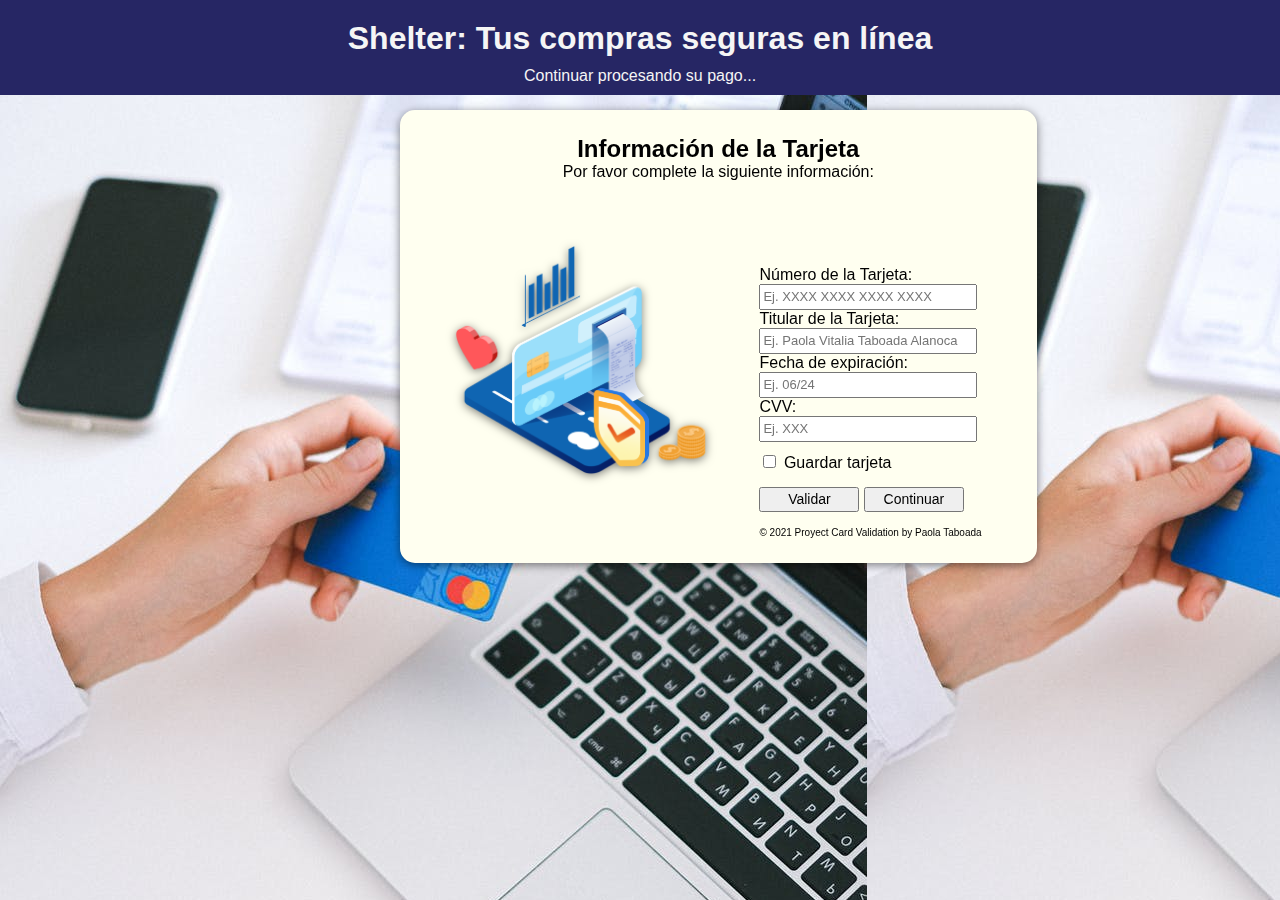
==== src/index.html @ ccb804ba "agregando proyecto" ====
<!DOCTYPE html>
<html>

  <head>
    <meta charset="utf-8">
    <title>Tarjeta de crédito válida</title>
    <link rel="stylesheet" href="style.css" />
  </head>

  <body>
    <header class="head">
      <h1 class="head">Shelter: Tus compras seguras en línea</h1>
      <span class="head">Continuar procesando su pago...</span>
    </header>

    <main>
      <section id="general">
        <h2 class="one">Información de la Tarjeta</h2>
        <span class="description">Por favor complete la siguiente información:</span><br>
        <!-- Sección para imagen -->
        <section class="box-image">
          <img class="img-pago-electrónico" alt="Comprando en línea" src="electronic-card-payment.png">
        </section>

        <!-- Información sobre el usuario -->
        <form class="formulario-tarjeta">
          <div>
            <label class="data" for="cardNumber">Número de la Tarjeta:</label><br>
            <input class="data-input" type="text" id="cardNumber" placeholder="Ej. XXXX XXXX XXXX XXXX" maxlength="16">
          </div>
          <div>
            <label class="data" for="cardOwner">Titular de la Tarjeta:</label><br>
            <input class="data-input" type="text" id="cardOwner" placeholder="Ej. Paola Vitalia Taboada Alanoca" maxlength="40"><br>
          </div>
          <div>
            <label class="data" for="expirationDate">Fecha de expiración:</label><br>
            <input class="data-input" type="text" id="expirationDate" placeholder="Ej. 06/24" maxlength="5"><br>
          </div>
          <div>
            <label class="data" for="securityCode">CVV:</label><br>
            <input class="data-input" type="text" id="securityCode" placeholder="Ej. XXX" maxlength="4"><br>
          </div>

          <!-- Sección para el checkbox y los botones-->
          <section id="checkbox-y-botones">
            <div>
              <input type="checkbox" id ="checkbox" value="SaveCard">
              <label class="data" for="checkbox"> Guardar tarjeta</label><br>
            </div>
            <div>
              <input class="button" id="cardValidation" type="button" value="Validar">
              <input class="button" id="continueProcess" type="button" value="Continuar">
            </div>
          </section>
          <div class="foot">© 2021 Proyect Card Validation by Paola Taboada</div>
        </form>

      </section>
      
      <!-- Siguiente página -->
      <section id="pageTwo" style="display: none">
          <h2>Resumen del pedido:</h2>
          <ul id="nextPage"></ul>
          <div>
              <input class="button" id="ocultarTarjeta" type="submit" value="Mostrar">
          </div>
      </section>
    </main>

    <script src="index.js" type="module"></script>
  </body>
</html>
---- src/style.css ----
body {
  margin: 0;
  font-family: -apple-system, BlinkMacSystemFont, 'Segoe UI', Roboto, Oxygen, Ubuntu, Cantarell, 'Open Sans', 'Helvetica Neue', sans-serif;
  background-image: url("back-photo.jpeg");
}
.head {
  text-align: center;
  color: whitesmoke;
  background-color: rgb(38, 38, 100);
  margin: 0;
  padding-top: 10px;
  padding-bottom: 10px;
}
.img-pago-electrónico {
  width: 260px;
  padding: 60px 20px;
  filter: drop-shadow(0 2px 5px rgba(0, 0, 0, 0.5));
}
.box-image {
  background-color: ivory;
  display: inline-block;
}
.formulario-tarjeta {
  background-color: ivory;
  display: inline-block;
  padding: 25px 25px;
  padding-bottom: 10px;
  margin-top: 0;
  text-align: left;
}
#alerta-no-valido {
  display: hidden;
  color: red;
  font-size: 12px;
}
main {
  text-align: center;
  position: relative;
  left: 400px;
  top: 15px;
  bottom: 0;
  background-color: ivory;
  display: inline-block;
  padding: 25px 30px;
  padding-bottom: 15px;
  border-radius: 15px;
  filter: drop-shadow(0 2px 5px rgba(0, 0, 0, 0.5));;
}
.one {
  margin-bottom: 0;
  margin-top: 0;
}
.description {
  font-size: 16px;
  margin: 0;
  padding-top: 0;
}
.data {
  font-size: 16px;
}
.data-input {
  font-size: 13px;
  width: 210px;
  height: 20px;
}
#checkbox-y-botones {
  padding-top: 10px;
}
.button {
  margin-top: 15px;
  width: 100px;
  height: 25px;
  font-size: 14px;
  line-height: 25px; 
}
.foot {
  text-align: center;
  font-size: 10px;
  margin-top: 15px;
  margin-bottom: 0;
}
#nextPage {
  text-align: left;
  width: fit-content;
}
#pageTwo {
  width: fit-content;
  position: relative;
}
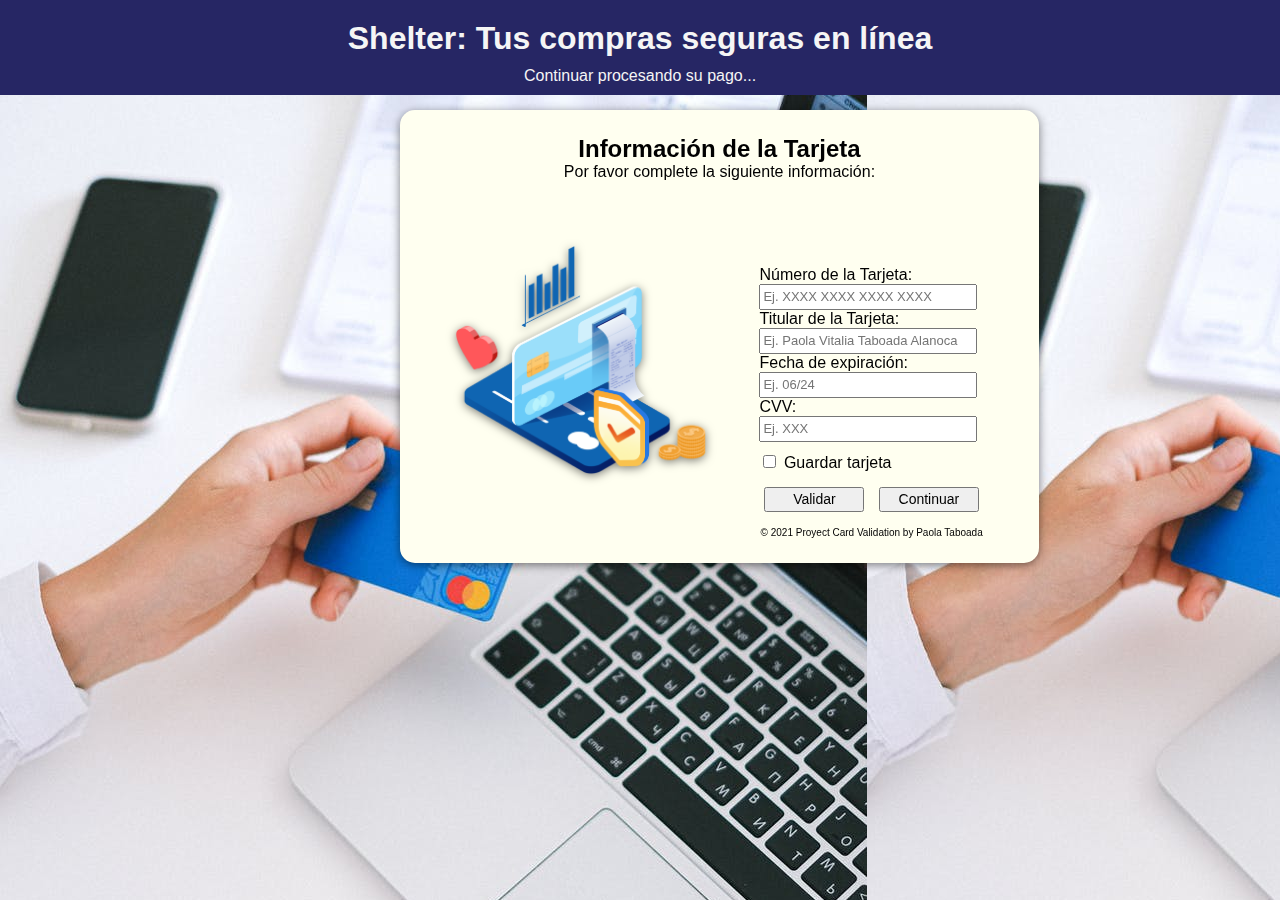
==== commit aff24be9: "agregué botón regresar" ====
--- a/src/index.html
+++ b/src/index.html
@@ -14,8 +14,8 @@
     </header>
 
     <main>
-      <section id="general">
-        <h2 class="one">Información de la Tarjeta</h2>
+      <section id="pageOne" class="pageOne">
+        <h2>Información de la Tarjeta</h2>
         <span class="description">Por favor complete la siguiente información:</span><br>
         <!-- Sección para imagen -->
         <section class="box-image">
@@ -54,16 +54,26 @@
           </section>
           <div class="foot">© 2021 Proyect Card Validation by Paola Taboada</div>
         </form>
-
       </section>
       
       <!-- Siguiente página -->
-      <section id="pageTwo" style="display: none">
-          <h2>Resumen del pedido:</h2>
-          <ul id="nextPage"></ul>
-          <div>
-              <input class="button" id="ocultarTarjeta" type="submit" value="Mostrar">
-          </div>
+      <section id="pageTwo" class="pageTwo" style="display: none">
+        <h2>Resumen del pedido:</h2>
+        <span id="addCardNumber" class="addCardNumber"></span><br>
+        <table>
+          <tr><th>Concepto</th>
+              <th class="espacio-izq">Monto</th></tr>
+          <tr><td>Subtotal:</td>
+              <td id="addSubtotal" class="espacio-izq"></td></tr>
+          <tr><td>Envío:</td>
+              <td id="addShipping" class="espacio-izq"></td></tr>
+          <tr><td>Total a pagar:</td>
+              <td id="addTotal" class="espacio-izq"></td></tr>    
+        </table>
+        <div>
+          <input class="back-button" id="previousPage" type="button" value="Regresar">
+          <input class="pay-button" id="ocultarTarjeta" type="submit" value="Pagar">
+        </div>
       </section>
     </main>
 
--- a/src/style.css
+++ b/src/style.css
@@ -28,17 +28,12 @@
   margin-top: 0;
   text-align: left;
 }
-#alerta-no-valido {
-  display: hidden;
-  color: red;
-  font-size: 12px;
-}
 main {
   text-align: center;
   position: relative;
   left: 400px;
   top: 15px;
-  bottom: 0;
+  bottom: 5px;
   background-color: ivory;
   display: inline-block;
   padding: 25px 30px;
@@ -46,7 +41,7 @@
   border-radius: 15px;
   filter: drop-shadow(0 2px 5px rgba(0, 0, 0, 0.5));;
 }
-.one {
+h2{
   margin-bottom: 0;
   margin-top: 0;
 }
@@ -72,6 +67,8 @@
   height: 25px;
   font-size: 14px;
   line-height: 25px; 
+  margin-left: 5px;
+  margin-right: 5px;
 }
 .foot {
   text-align: center;
@@ -79,11 +76,35 @@
   margin-top: 15px;
   margin-bottom: 0;
 }
-#nextPage {
+.pageTwo {
+  background-color: ivory;
+  display: inline-block;
+  padding: 20px 40px;
+  padding-bottom: 10px;
+}
+.addCardNumber{
+  font-size: 17px;
+  color: rgb(84, 218, 106);
+}
+table {
   text-align: left;
   width: fit-content;
+  padding: 20px 40px;
 }
-#pageTwo {
-  width: fit-content;
-  position: relative;
+.espacio-izq{
+  padding-left: 80px;
+  text-align: right;
+}
+.pay-button, .back-button{
+  width: 110px;
+  height: 30px;
+  text-align: center;
+  font-size: 15px;
+  line-height: 25px; 
+  margin-bottom: 20px;
+  margin-left: 15px;
+  margin-right: 15px;
+}
+.pay-button:hover, .back-button:hover, .button:hover, .pay-button:hover{
+  cursor: pointer;
 }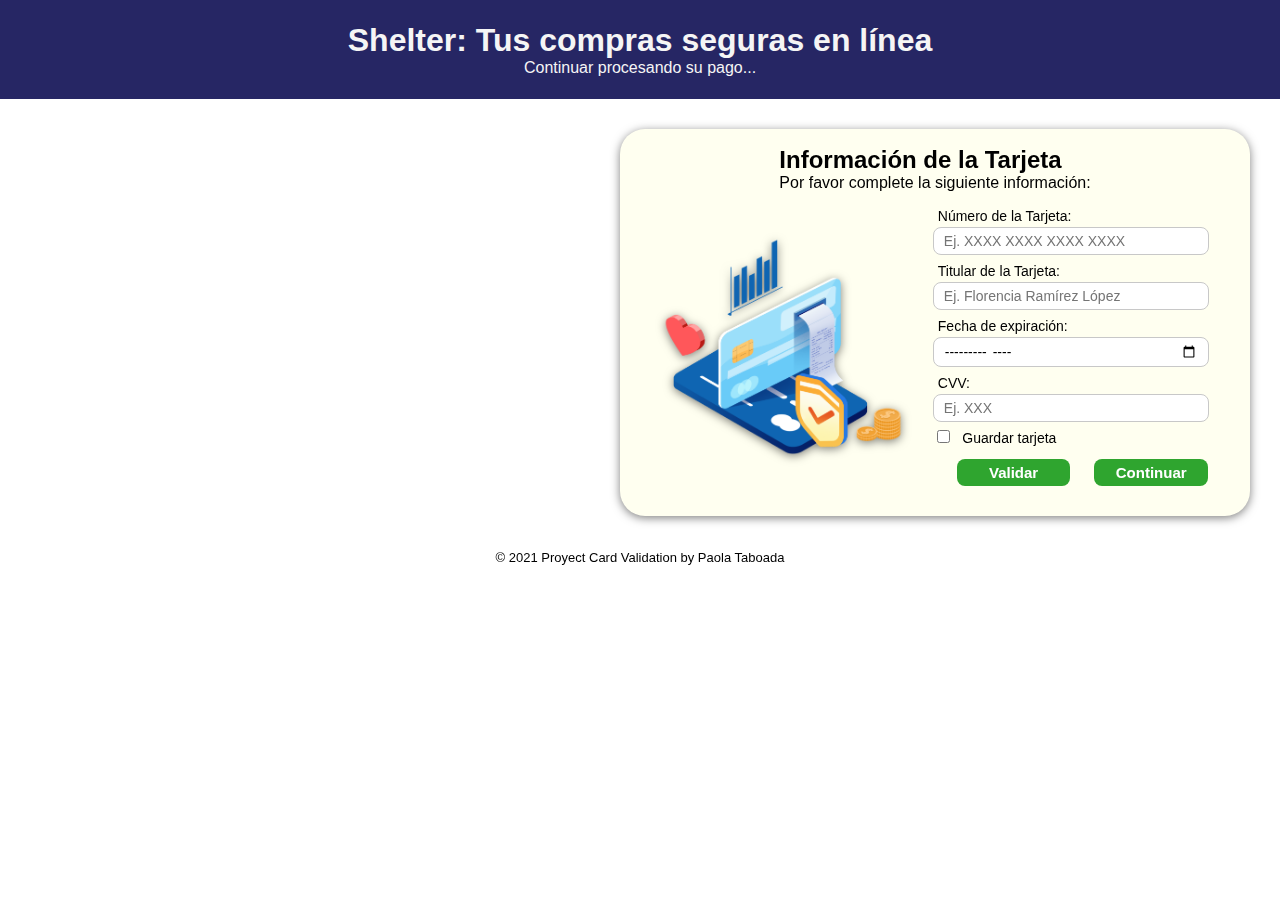
==== commit 88a27b15: "add best practices style" ====
--- a/src/index.html
+++ b/src/index.html
@@ -1,82 +1,90 @@
 <!DOCTYPE html>
-<html>
+<html lang="es">
 
   <head>
     <meta charset="utf-8">
     <title>Tarjeta de crédito válida</title>
+    <link rel="shortcut icon" href="shelter-logo.png" />
     <link rel="stylesheet" href="style.css" />
   </head>
 
   <body>
     <header class="head">
-      <h1 class="head">Shelter: Tus compras seguras en línea</h1>
-      <span class="head">Continuar procesando su pago...</span>
+      <h1>Shelter: Tus compras seguras en línea</h1>
+      <span>Continuar procesando su pago...</span>
     </header>
 
-    <main>
+    <main class="main">
       <section id="pageOne" class="pageOne">
-        <h2>Información de la Tarjeta</h2>
-        <span class="description">Por favor complete la siguiente información:</span><br>
-        <!-- Sección para imagen -->
-        <section class="box-image">
-          <img class="img-pago-electrónico" alt="Comprando en línea" src="electronic-card-payment.png">
-        </section>
+        <div>
+          <h2>Información de la Tarjeta</h2>
+          <span class="description">Por favor complete la siguiente información:</span>
+        </div>
 
-        <!-- Información sobre el usuario -->
-        <form class="formulario-tarjeta">
-          <div>
-            <label class="data" for="cardNumber">Número de la Tarjeta:</label><br>
-            <input class="data-input" type="text" id="cardNumber" placeholder="Ej. XXXX XXXX XXXX XXXX" maxlength="16">
-          </div>
-          <div>
-            <label class="data" for="cardOwner">Titular de la Tarjeta:</label><br>
-            <input class="data-input" type="text" id="cardOwner" placeholder="Ej. Paola Vitalia Taboada Alanoca" maxlength="40"><br>
-          </div>
-          <div>
-            <label class="data" for="expirationDate">Fecha de expiración:</label><br>
-            <input class="data-input" type="text" id="expirationDate" placeholder="Ej. 06/24" maxlength="5"><br>
-          </div>
-          <div>
-            <label class="data" for="securityCode">CVV:</label><br>
-            <input class="data-input" type="text" id="securityCode" placeholder="Ej. XXX" maxlength="4"><br>
-          </div>
-
-          <!-- Sección para el checkbox y los botones-->
-          <section id="checkbox-y-botones">
-            <div>
-              <input type="checkbox" id ="checkbox" value="SaveCard">
-              <label class="data" for="checkbox"> Guardar tarjeta</label><br>
-            </div>
-            <div>
-              <input class="button" id="cardValidation" type="button" value="Validar">
-              <input class="button" id="continueProcess" type="button" value="Continuar">
-            </div>
-          </section>
-          <div class="foot">© 2021 Proyect Card Validation by Paola Taboada</div>
-        </form>
+        <div class="img-form">
+          <!-- Sección para imagen -->
+          <figure class="box-image">
+            <img class="img-pago-electrónico" alt="Comprando en línea" src="electronic-card-payment.png">
+          </figure>
+          <!-- Información sobre el usuario -->
+            <form class="formulario-tarjeta">
+                <label class="data" for="cardNumber">Número de la Tarjeta:</label>
+                <input onkeypress="return event.charCode>=48 && event.charCode <=57" class="data-input" type="text" id="cardNumber" placeholder="Ej. XXXX XXXX XXXX XXXX" maxlength="16">
+                <label class="data" for="cardOwner">Titular de la Tarjeta:</label>
+                <input class="data-input" type="text" id="cardOwner" placeholder="Ej. Florencia Ramírez López" maxlength="40">
+                <label class="data" for="expirationDate">Fecha de expiración:</label>
+                <input class="data-input" type="month" id="expirationDate">
+                <label class="data" for="securityCode">CVV:</label>
+                <input onkeypress="return event.charCode>=48 && event.charCode <=57" class="data-input" type="text" id="securityCode" placeholder="Ej. XXX" maxlength="4">
+    
+              <!-- Sección para el checkbox y los botones-->
+              <section id="checkbox-y-botones" class="checkbox-botones">
+                <div>
+                  <input type="checkbox" id ="checkbox" value="SaveCard">
+                  <label class="data" for="checkbox"> Guardar tarjeta</label><br>
+                </div>
+                <div class="buttons">
+                  <input class="button" id="cardValidation" type="button" value="Validar">
+                  <input class="button" id="continueProcess" type="button" value="Continuar">
+                </div>
+              </section>
+            </form>
+        </div>
       </section>
       
       <!-- Siguiente página -->
       <section id="pageTwo" class="pageTwo" style="display: none">
-        <h2>Resumen del pedido:</h2>
-        <span id="addCardNumber" class="addCardNumber"></span><br>
+        <div>
+          <h3>Resumen del pedido:</h3>
+          <span id="addCardNumber" class="addCardNumber description"></span>
+        </div>
         <table>
-          <tr><th>Concepto</th>
-              <th class="espacio-izq">Monto</th></tr>
-          <tr><td>Subtotal:</td>
-              <td id="addSubtotal" class="espacio-izq"></td></tr>
-          <tr><td>Envío:</td>
-              <td id="addShipping" class="espacio-izq"></td></tr>
-          <tr><td>Total a pagar:</td>
-              <td id="addTotal" class="espacio-izq"></td></tr>    
+          <tr>
+            <th class="column-left">Concepto</th>
+            <th class="column-right">Monto</th>
+          </tr>
+          <tr>
+            <td class="column-left">Subtotal:</td>
+            <td class="column-right" id="addSubtotal"></td>
+          </tr>
+          <tr>
+            <td class="column-left">Envío:</td>
+            <td class="column-right" id="addShipping"></td>
+          </tr>
+          <tr>
+            <td class="column-left">Total a pagar:</td>
+            <td class="column-right" id="addTotal"></td>
+          </tr>    
         </table>
-        <div>
-          <input class="back-button" id="previousPage" type="button" value="Regresar">
-          <input class="pay-button" id="ocultarTarjeta" type="submit" value="Pagar">
+        <div class="buttons">
+          <input class="back-button button" id="previousPage" type="button" value="Regresar">
+          <input class="pay-button button" id="nextPage" type="submit" value="Pagar">
         </div>
       </section>
     </main>
 
+    <footer><span>&copy; 2021 Proyect Card Validation by Paola Taboada</span></footer>
+
     <script src="index.js" type="module"></script>
   </body>
 </html>--- a/src/style.css
+++ b/src/style.css
@@ -1,110 +1,135 @@
 body {
   margin: 0;
+  padding: 0;
+  box-sizing: content-box;
   font-family: -apple-system, BlinkMacSystemFont, 'Segoe UI', Roboto, Oxygen, Ubuntu, Cantarell, 'Open Sans', 'Helvetica Neue', sans-serif;
-  background-image: url("back-photo.jpeg");
 }
 .head {
-  text-align: center;
   color: whitesmoke;
   background-color: rgb(38, 38, 100);
+  display: flex;
+  flex-flow: column wrap;
+  align-items: center;
+  padding: 22px 12px;
+}
+h1, h2, h3{
   margin: 0;
-  padding-top: 10px;
-  padding-bottom: 10px;
 }
-.img-pago-electrónico {
-  width: 260px;
-  padding: 60px 20px;
-  filter: drop-shadow(0 2px 5px rgba(0, 0, 0, 0.5));
+.main {
+  padding: 30px;
+  background-image: url(https://images.unsplash.com/photo-1534452203293-494d7ddbf7e0?ixlib=rb-1.2.1&ixid=MnwxMjA3fDB8MHxwaG90by1wYWdlfHx8fGVufDB8fHx8&auto=format&fit=crop&w=872&q=80);
+  background-position: center;
+  background-repeat: no-repeat;
+  background-size: cover;
+  display: flex;
+  justify-content: flex-end;
 }
-.box-image {
+.pageOne, .pageTwo {
+  display: flex;
+  flex-flow: column wrap;
+  align-items: center;
   background-color: ivory;
-  display: inline-block;
-}
-.formulario-tarjeta {
-  background-color: ivory;
-  display: inline-block;
-  padding: 25px 25px;
-  padding-bottom: 10px;
-  margin-top: 0;
-  text-align: left;
-}
-main {
-  text-align: center;
-  position: relative;
-  left: 400px;
-  top: 15px;
-  bottom: 5px;
-  background-color: ivory;
-  display: inline-block;
-  padding: 25px 30px;
-  padding-bottom: 15px;
-  border-radius: 15px;
-  filter: drop-shadow(0 2px 5px rgba(0, 0, 0, 0.5));;
-}
-h2{
-  margin-bottom: 0;
-  margin-top: 0;
+  width: 50%;
+  border-radius: 25px;
+  padding: 17px 10px;
+  filter: drop-shadow(rgba(0, 0, 0, 0.5) 0px 2px 5px);
 }
 .description {
   font-size: 16px;
-  margin: 0;
-  padding-top: 0;
+}
+.img-form {
+  display: flex;
+}
+.box-image {
+  width: 45%;
+  display: flex;
+  justify-content: center;
+  align-items: center;
+  margin: 0 20px 0 30px;
+}
+.img-pago-electrónico {
+  width: 100%;
+  filter: drop-shadow(0 2px 5px rgba(0, 0, 0, 0.5));
+}
+.img-pago-electrónico:hover {
+  -webkit-transform:scale(1.05);
+  transform:scale(1.05)
+}
+.formulario-tarjeta {
+  width: 55%;
+  padding: 8px;
+  display: flex;
+  flex-flow: column nowrap;
 }
 .data {
-  font-size: 16px;
+  font-size: 14px;
+  padding: 8px 0 3px 5px;
 }
 .data-input {
-  font-size: 13px;
-  width: 210px;
-  height: 20px;
+  font-family: -apple-system, BlinkMacSystemFont, 'Segoe UI', Roboto, Oxygen, Ubuntu, Cantarell, 'Open Sans', 'Helvetica Neue', sans-serif;
+  font-size: 14px;
+  padding: 5px 10px;
+  width: 85%;
+  border-radius: 8px;
+  border: 1px solid #c8c8c8;
 }
-#checkbox-y-botones {
-  padding-top: 10px;
+.checkbox-botones {
+  padding: 5px 0;
+  display: flex;
+  flex-flow: column;
+}
+.buttons {
+  display: flex;
+  justify-content: space-evenly;
 }
 .button {
-  margin-top: 15px;
-  width: 100px;
-  height: 25px;
-  font-size: 14px;
-  line-height: 25px; 
-  margin-left: 5px;
-  margin-right: 5px;
+  font-family: -apple-system, BlinkMacSystemFont, 'Segoe UI', Roboto, Oxygen, Ubuntu, Cantarell, 'Open Sans', 'Helvetica Neue', sans-serif;
+  width: 38%;
+  font-size: 15px;
+  font-weight: bold;
+  margin-top: 12px;
+  padding: 5px 2px;
+  border: none;
+  border-radius: 8px;
+  background-color: #2fa52f;
+  color: #fff;
 }
-.foot {
-  text-align: center;
-  font-size: 10px;
-  margin-top: 15px;
-  margin-bottom: 0;
+.button:hover {
+  cursor: pointer;
+  color: #000;
 }
+footer {
+  display: flex;
+  justify-content: center;
+  font-size: 13px;
+  padding: 4px;
+  background-image: url(https://images.unsplash.com/photo-1534452203293-494d7ddbf7e0?ixlib=rb-1.2.1&ixid=MnwxMjA3fDB8MHxwaG90by1wYWdlfHx8fGVufDB8fHx8&auto=format&fit=crop&w=872&q=80);
+  background-position: center;
+  background-repeat: no-repeat;
+  background-size: cover;
+  filter:brightness(0.7);
+}
+
 .pageTwo {
-  background-color: ivory;
-  display: inline-block;
+  width: 30%;
+  padding: 40px 60px;
+  margin: 3% 15px 3% auto;
+}
+table {
+  width: 100%;
   padding: 20px 40px;
-  padding-bottom: 10px;
+  font-size: 15px;
+  gap: 8px;
+}
+.column-left {
+  text-align: left;
+}
+.column-right {
+  text-align: right
 }
 .addCardNumber{
-  font-size: 17px;
   color: rgb(84, 218, 106);
 }
-table {
-  text-align: left;
-  width: fit-content;
-  padding: 20px 40px;
-}
-.espacio-izq{
-  padding-left: 80px;
-  text-align: right;
-}
-.pay-button, .back-button{
-  width: 110px;
-  height: 30px;
-  text-align: center;
-  font-size: 15px;
-  line-height: 25px; 
-  margin-bottom: 20px;
-  margin-left: 15px;
-  margin-right: 15px;
-}
-.pay-button:hover, .back-button:hover, .button:hover, .pay-button:hover{
-  cursor: pointer;
+h3 {
+  padding-bottom: 10px;
 }